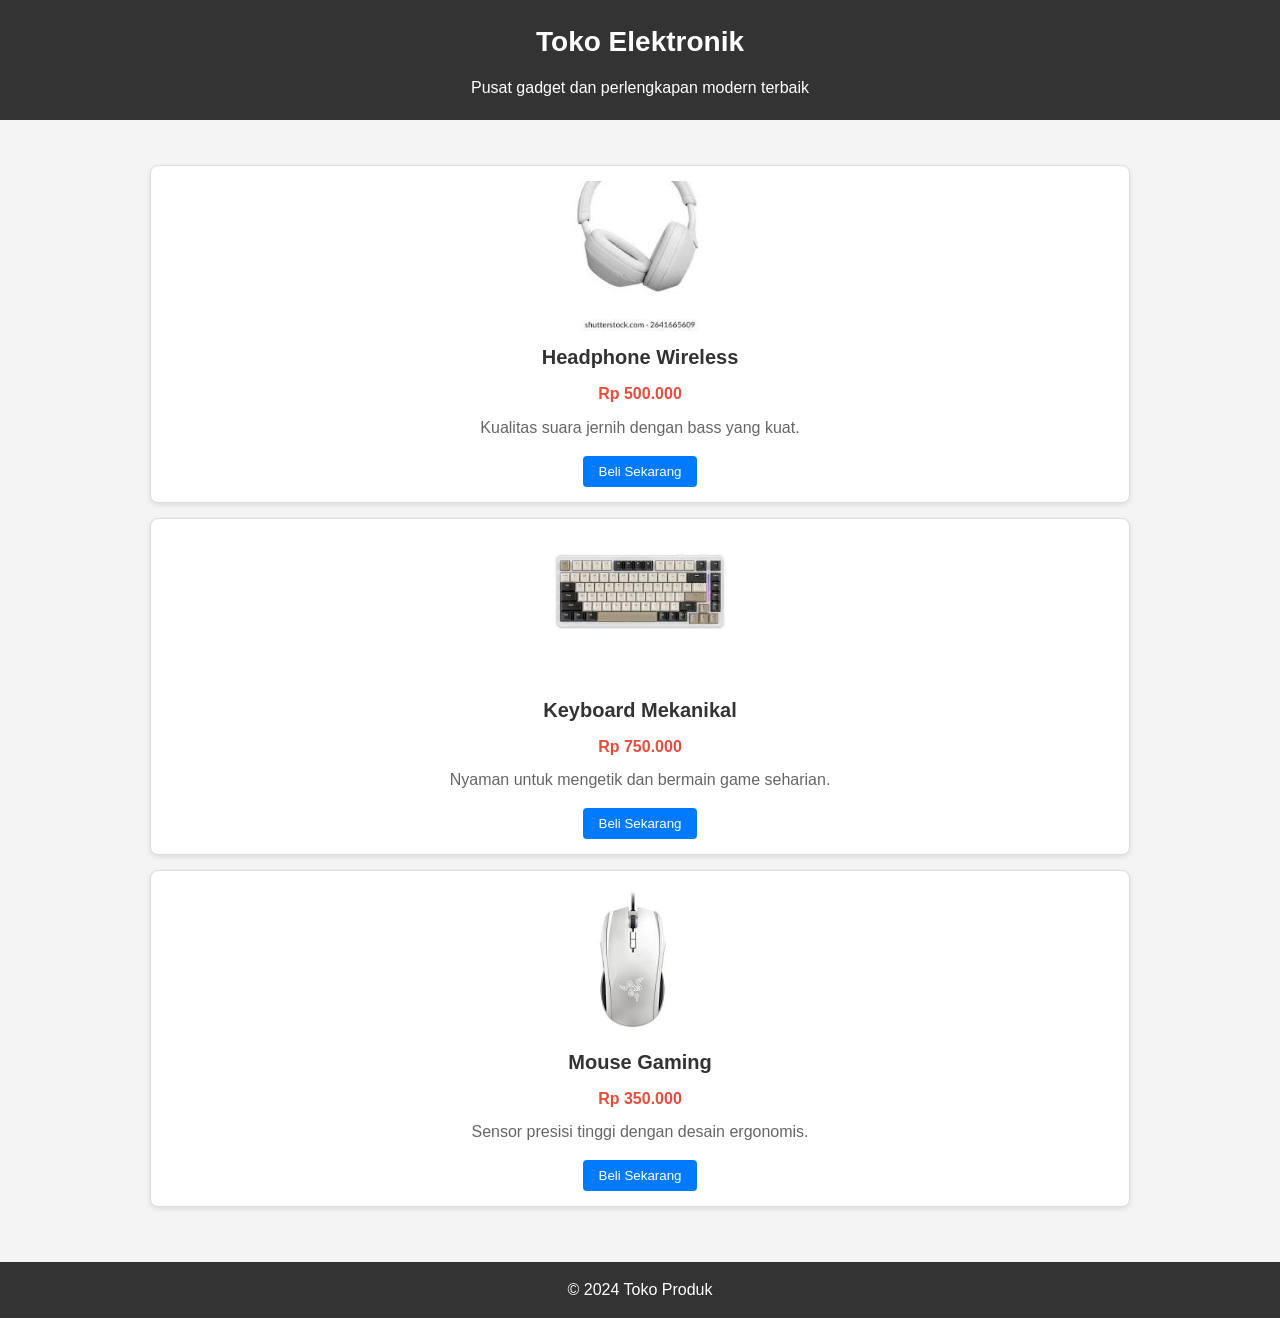
==== Tugas isi teks/index.html @ 80d0042d "tugas isi teks" ====
<!DOCTYPE html>
<html>
<head>
    <title>Toko Produk</title>
    <link rel="stylesheet" href="style.css">
</head>
<body>

    <header id="header">
        <h1>Toko Elektronik</h1>
        <p>Pusat gadget dan perlengkapan modern terbaik</p>
    </header>

    <div class="container">

        <div class="kartu-produk">
            <div class="gambar-produk">
                <img src="hedshet.jpg" alt="Headphone Wireless">
            </div>
            <h2 class="nama-produk">Headphone Wireless</h2>
            <p class="harga">Rp 500.000</p>
            <p class="deskripsi">Kualitas suara jernih dengan bass yang kuat.</p>
            <button class="tombol">Beli Sekarang</button>
        </div>

        <div class="kartu-produk">
            <div class="gambar-produk">
                <img src="kebord.jpg" alt="Keyboard Mekanikal">
            </div>
            <h2 class="nama-produk">Keyboard Mekanikal</h2>
            <p class="harga">Rp 750.000</p>
            <p class="deskripsi">Nyaman untuk mengetik dan bermain game seharian.</p>
            <button class="tombol">Beli Sekarang</button>
        </div>

        <div class="kartu-produk">
            <div class="gambar-produk">
                <img src="mose.jpg" alt="Mouse Gaming">
            </div>
            <h2 class="nama-produk">Mouse Gaming</h2>
            <p class="harga">Rp 350.000</p>
            <p class="deskripsi">Sensor presisi tinggi dengan desain ergonomis.</p>
            <button class="tombol">Beli Sekarang</button>
        </div>

    </div>

    <footer id="footer">
        <p>&copy; 2024 Toko Produk</p>
    </footer>

</body>
</html>
---- Tugas isi teks/style.css ----
/* Reset */
* {
    margin: 0;
    padding: 0;
    box-sizing: border-box;
}

body {
    font-family: Arial, sans-serif;
    background-color: #f4f4f4;
    line-height: 1.6;
}

/* Header */
#header {
    background-color: #333333;
    color: #ffffff;
    text-align: center;
    padding: 20px;
}

#header h1 {
    font-size: 28px;
    margin-bottom: 10px;
}

/* Container */
.container {
    max-width: 1000px;
    margin: 20px auto;
    padding: 10px;
}

/* Kartu Produk */
.kartu-produk {
    background: #ffffff;
    border: 1px solid #dddddd;
    border-radius: 8px;
    padding: 15px;
    margin: 15px auto;
    text-align: center;
    box-shadow: 0 2px 5px rgba(0, 0, 0, 0.1);
}

/* Gambar Produk */
.gambar-produk {
    width: 100%;
    height: 150px;
    background-color: #ffffff;
    margin: 0 0 10px 0;
    border-radius: 4px;
    overflow: hidden;
}

.gambar-produk img {
    width: 100%;
    height: 100%;
    object-fit: contain;
    display: block;
}

/* Nama Produk */
.nama-produk {
    font-size: 20px;
    color: #333333;
    margin-bottom: 8px;
}

/* Harga */
.harga {
    font-size: 16px;
    color: #e74c3c;
    font-weight: bold;
    margin-bottom: 8px;
}

/* Deskripsi */
.deskripsi {
    color: #666666;
    margin-bottom: 15px;
}

/* Tombol */
.tombol {
    background-color: #007bff;
    color: #ffffff;
    border: none;
    padding: 8px 16px;
    border-radius: 4px;
    cursor: pointer;
}

/* Footer */
#footer {
    background-color: #333333;
    color: #ffffff;
    text-align: center;
    padding: 15px;
    margin-top: 30px;
}
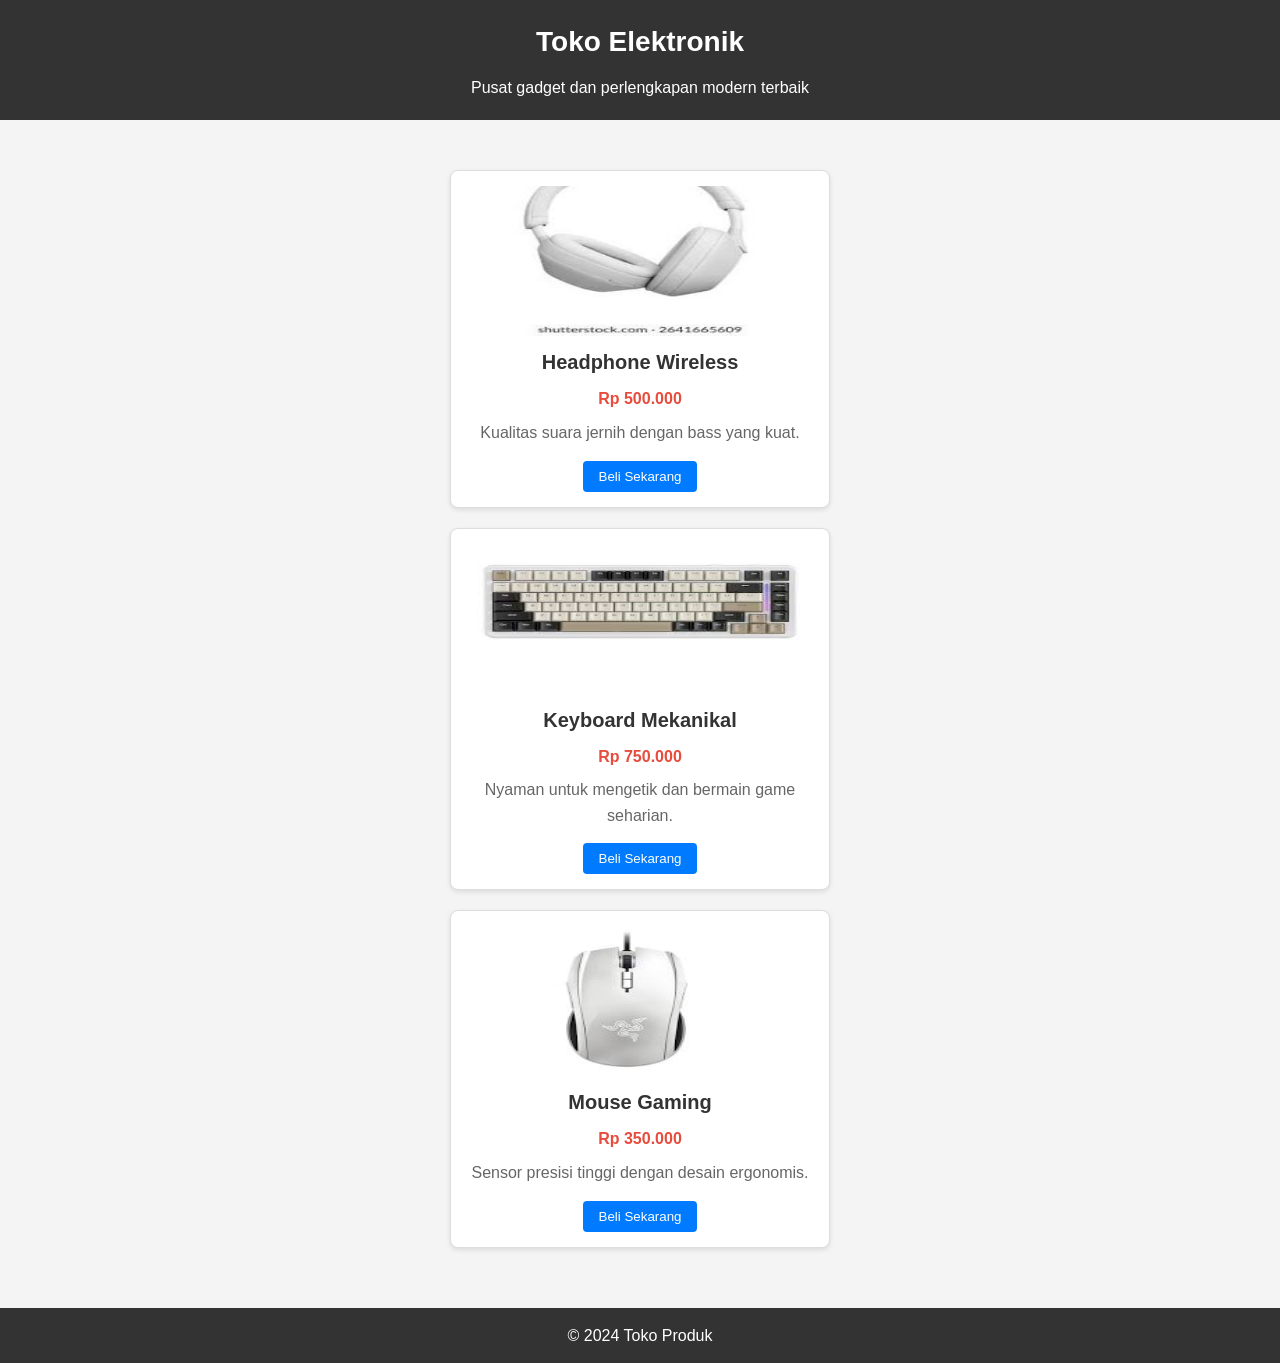
==== commit 2fbd41b5: "perbaikan" ====
--- a/Tugas isi teks/index.html
+++ b/Tugas isi teks/index.html
@@ -15,7 +15,7 @@
 
         <div class="kartu-produk">
             <div class="gambar-produk">
-                <img src="hedshet.jpg" alt="Headphone Wireless">
+                <img src="hedshet.jpg" alt="Headphone" width="100%" height="100%">
             </div>
             <h2 class="nama-produk">Headphone Wireless</h2>
             <p class="harga">Rp 500.000</p>
@@ -25,7 +25,7 @@
 
         <div class="kartu-produk">
             <div class="gambar-produk">
-                <img src="kebord.jpg" alt="Keyboard Mekanikal">
+                <img src="kebord.jpg" alt="Keyboard" width="100%" height="100%">
             </div>
             <h2 class="nama-produk">Keyboard Mekanikal</h2>
             <p class="harga">Rp 750.000</p>
@@ -35,7 +35,7 @@
 
         <div class="kartu-produk">
             <div class="gambar-produk">
-                <img src="mose.jpg" alt="Mouse Gaming">
+                <img src="mose.jpg" alt="Mouse" width="100%" height="100%">
             </div>
             <h2 class="nama-produk">Mouse Gaming</h2>
             <p class="harga">Rp 350.000</p>
--- a/Tugas isi teks/style.css
+++ b/Tugas isi teks/style.css
@@ -26,7 +26,7 @@
 
 /* Container */
 .container {
-    max-width: 1000px;
+    max-width: 400px;
     margin: 20px auto;
     padding: 10px;
 }
@@ -37,7 +37,7 @@
     border: 1px solid #dddddd;
     border-radius: 8px;
     padding: 15px;
-    margin: 15px auto;
+    margin: 20px auto;
     text-align: center;
     box-shadow: 0 2px 5px rgba(0, 0, 0, 0.1);
 }
@@ -49,14 +49,6 @@
     background-color: #ffffff;
     margin: 0 0 10px 0;
     border-radius: 4px;
-    overflow: hidden;
-}
-
-.gambar-produk img {
-    width: 100%;
-    height: 100%;
-    object-fit: contain;
-    display: block;
 }
 
 /* Nama Produk */
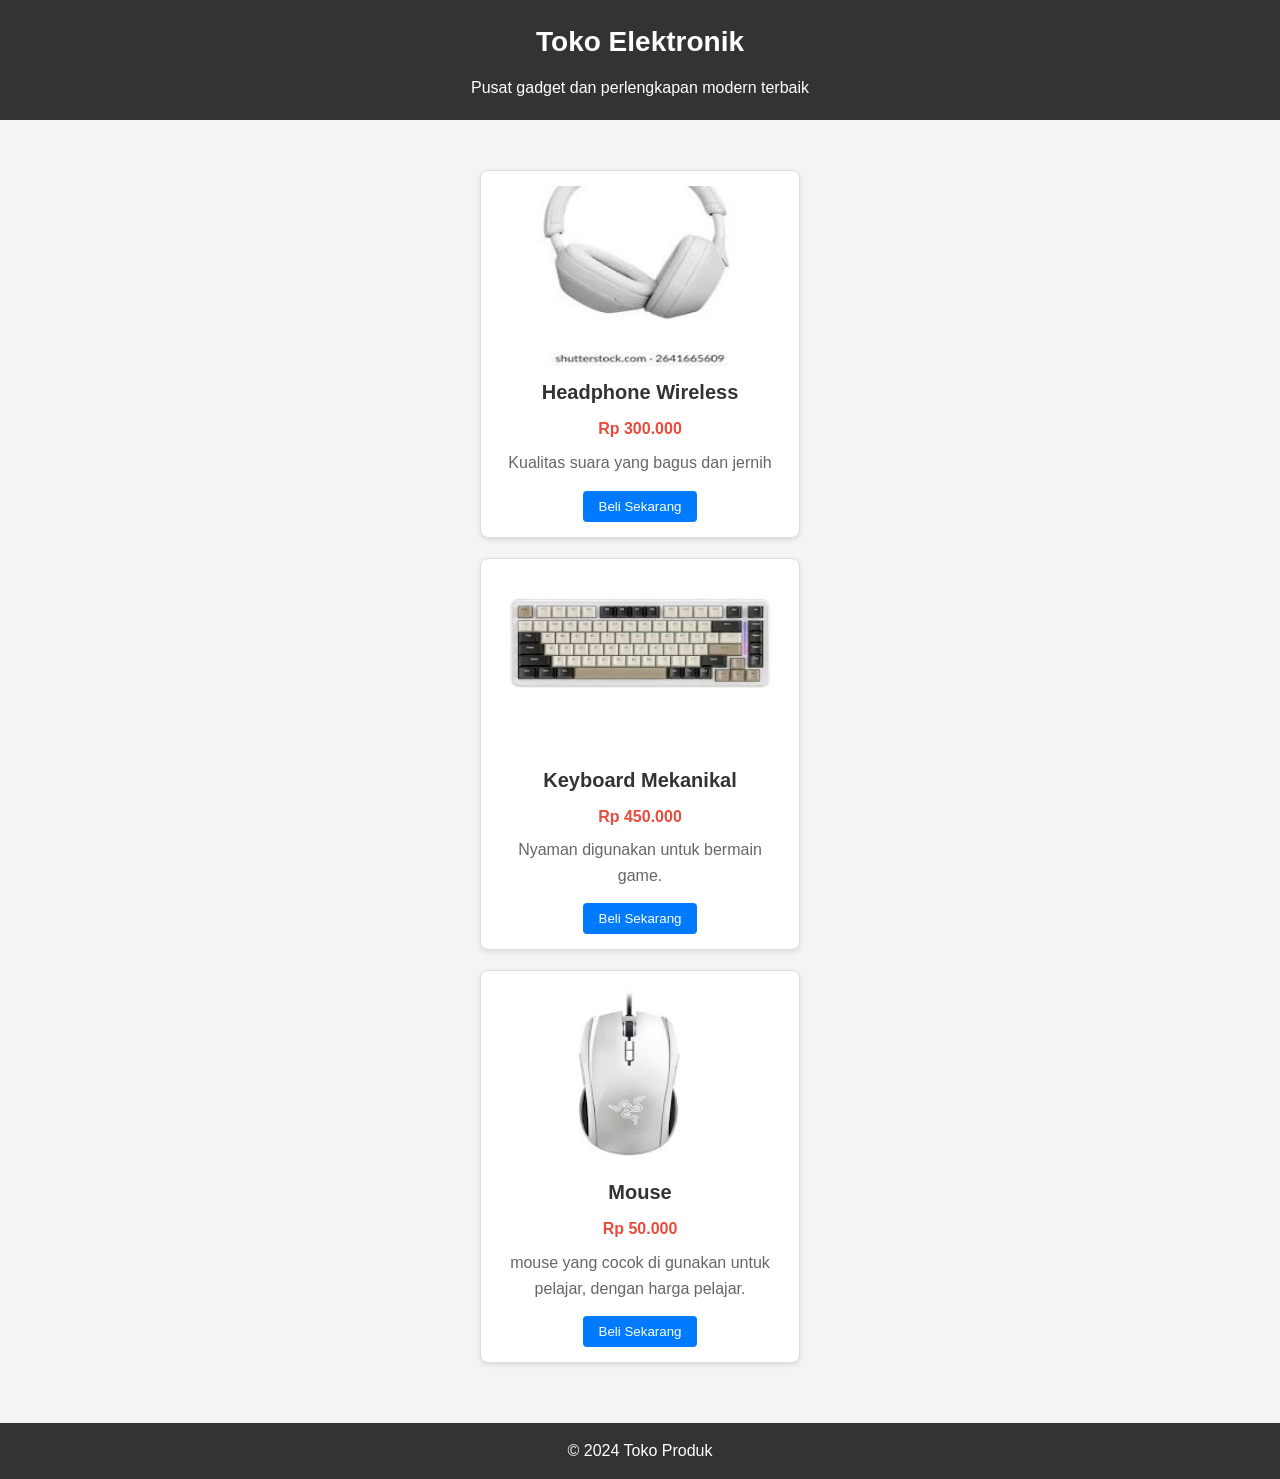
==== commit b1bfe5e7: "baru" ====
--- a/Tugas isi teks/index.html
+++ b/Tugas isi teks/index.html
@@ -18,8 +18,8 @@
                 <img src="hedshet.jpg" alt="Headphone" width="100%" height="100%">
             </div>
             <h2 class="nama-produk">Headphone Wireless</h2>
-            <p class="harga">Rp 500.000</p>
-            <p class="deskripsi">Kualitas suara jernih dengan bass yang kuat.</p>
+            <p class="harga">Rp 300.000</p>
+            <p class="deskripsi">Kualitas suara yang bagus dan jernih</p>
             <button class="tombol">Beli Sekarang</button>
         </div>
 
@@ -28,8 +28,8 @@
                 <img src="kebord.jpg" alt="Keyboard" width="100%" height="100%">
             </div>
             <h2 class="nama-produk">Keyboard Mekanikal</h2>
-            <p class="harga">Rp 750.000</p>
-            <p class="deskripsi">Nyaman untuk mengetik dan bermain game seharian.</p>
+            <p class="harga">Rp 450.000</p>
+            <p class="deskripsi">Nyaman digunakan untuk bermain game.</p>
             <button class="tombol">Beli Sekarang</button>
         </div>
 
@@ -37,9 +37,9 @@
             <div class="gambar-produk">
                 <img src="mose.jpg" alt="Mouse" width="100%" height="100%">
             </div>
-            <h2 class="nama-produk">Mouse Gaming</h2>
-            <p class="harga">Rp 350.000</p>
-            <p class="deskripsi">Sensor presisi tinggi dengan desain ergonomis.</p>
+            <h2 class="nama-produk">Mouse</h2>
+            <p class="harga">Rp 50.000</p>
+            <p class="deskripsi">mouse yang cocok di gunakan untuk pelajar, dengan harga pelajar.</p>
             <button class="tombol">Beli Sekarang</button>
         </div>
 
--- a/Tugas isi teks/style.css
+++ b/Tugas isi teks/style.css
@@ -26,7 +26,7 @@
 
 /* Container */
 .container {
-    max-width: 400px;
+    max-width: 340px;
     margin: 20px auto;
     padding: 10px;
 }
@@ -37,7 +37,7 @@
     border: 1px solid #dddddd;
     border-radius: 8px;
     padding: 15px;
-    margin: 20px auto;
+    margin: 20px 0;
     text-align: center;
     box-shadow: 0 2px 5px rgba(0, 0, 0, 0.1);
 }
@@ -45,7 +45,7 @@
 /* Gambar Produk */
 .gambar-produk {
     width: 100%;
-    height: 150px;
+    height: 180px;
     background-color: #ffffff;
     margin: 0 0 10px 0;
     border-radius: 4px;
